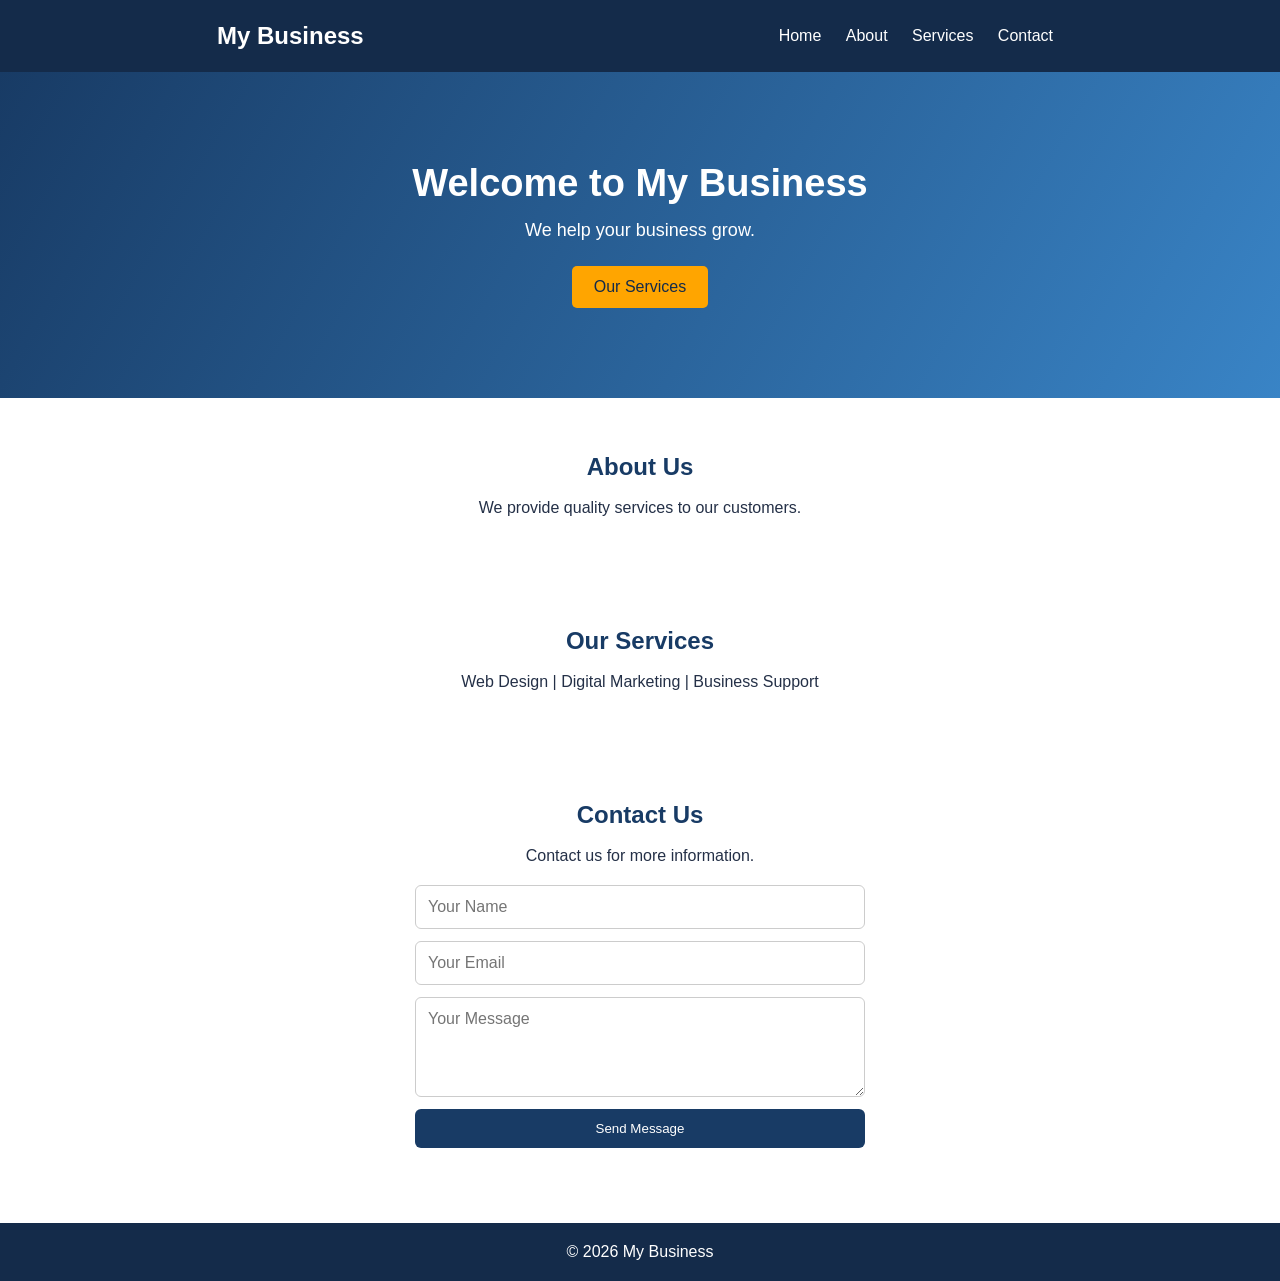
==== index.html @ 1d5567df "Add files via upload" ====
<!DOCTYPE html>
<html lang="en">
<head>
  <meta charset="UTF-8">
  <meta name="viewport" content="width=device-width, initial-scale=1.0">
  <title>My Business Website</title>
  <link rel="stylesheet" href="style.css">
</head>
<body>
  <header>
    <h2>My Business</h2>
    <nav>
      <a href="#home">Home</a>
      <a href="#about">About</a>
      <a href="#services">Services</a>
      <a href="#contact">Contact</a>
    </nav>
  </header>

  <section id="home" class="hero">
    <h1>Welcome to My Business</h1>
    <p>We help your business grow.</p>
    <a href="#services" class="btn">Our Services</a>
  </section>

  <section id="about" class="section">
    <h2>About Us</h2>
    <p>We provide quality services to our customers.</p>
  </section>

  <section id="services" class="section">
    <h2>Our Services</h2>
    <p>Web Design | Digital Marketing | Business Support</p>
  </section>

  <section id="contact" class="section">
  <h2>Contact Us</h2>
  <p>Contact us for more information.</p>

  <form id="contactForm">
    <input type="text" placeholder="Your Name" required>
    <input type="email" placeholder="Your Email" required>
    <textarea placeholder="Your Message" required></textarea>
    <button type="submit">Send Message</button>
  </form>

  <p id="message"></p>
</section>

  <footer>© 2026 My Business</footer>
  <script src="script.js"></script>
</body>
</html>
---- style.css ----
* {
  margin: 0;
  padding: 0;
  box-sizing: border-box;
}

body {
  font-family: Arial, sans-serif;
  color: #243047;
}

header {
  background: #142b4a;
  color: white;
  padding: 22px;
  display: flex;
  justify-content: space-around;
  align-items: center;
  flex-wrap: wrap;
  gap: 15px;
}

nav a {
  color: white;
  text-decoration: none;
  margin: 10px;
}

.hero {
  background: linear-gradient(120deg, #183b65, #3984c6);
  color: white;
  text-align: center;
  padding: 90px 20px;
}

.hero h1 {
  font-size: 38px;
  margin-bottom: 15px;
}

.hero p {
  font-size: 18px;
}

.btn {
  display: inline-block;
  background: orange;
  color: #142b4a;
  padding: 12px 22px;
  margin-top: 25px;
  text-decoration: none;
  border-radius: 5px;
}

.section {
  padding: 55px 20px;
  text-align: center;
}

.section h2 {
  color: #183b65;
  margin-bottom: 18px;
}

footer {
  background: #142b4a;
  color: white;
  text-align: center;
  padding: 20px;
}
#contactForm {
  max-width: 450px;
  margin: 20px auto;
  display: grid;
  gap: 12px;
}

#contactForm input,
#contactForm textarea {
  padding: 12px;
  border: 1px solid #ccc;
  border-radius: 6px;
  font: inherit;
}

#contactForm textarea {
  min-height: 100px;
}

#contactForm button {
  background: #183b65;
  color: white;
  padding: 12px;
  border: none;
  border-radius: 6px;
  cursor: pointer;
}
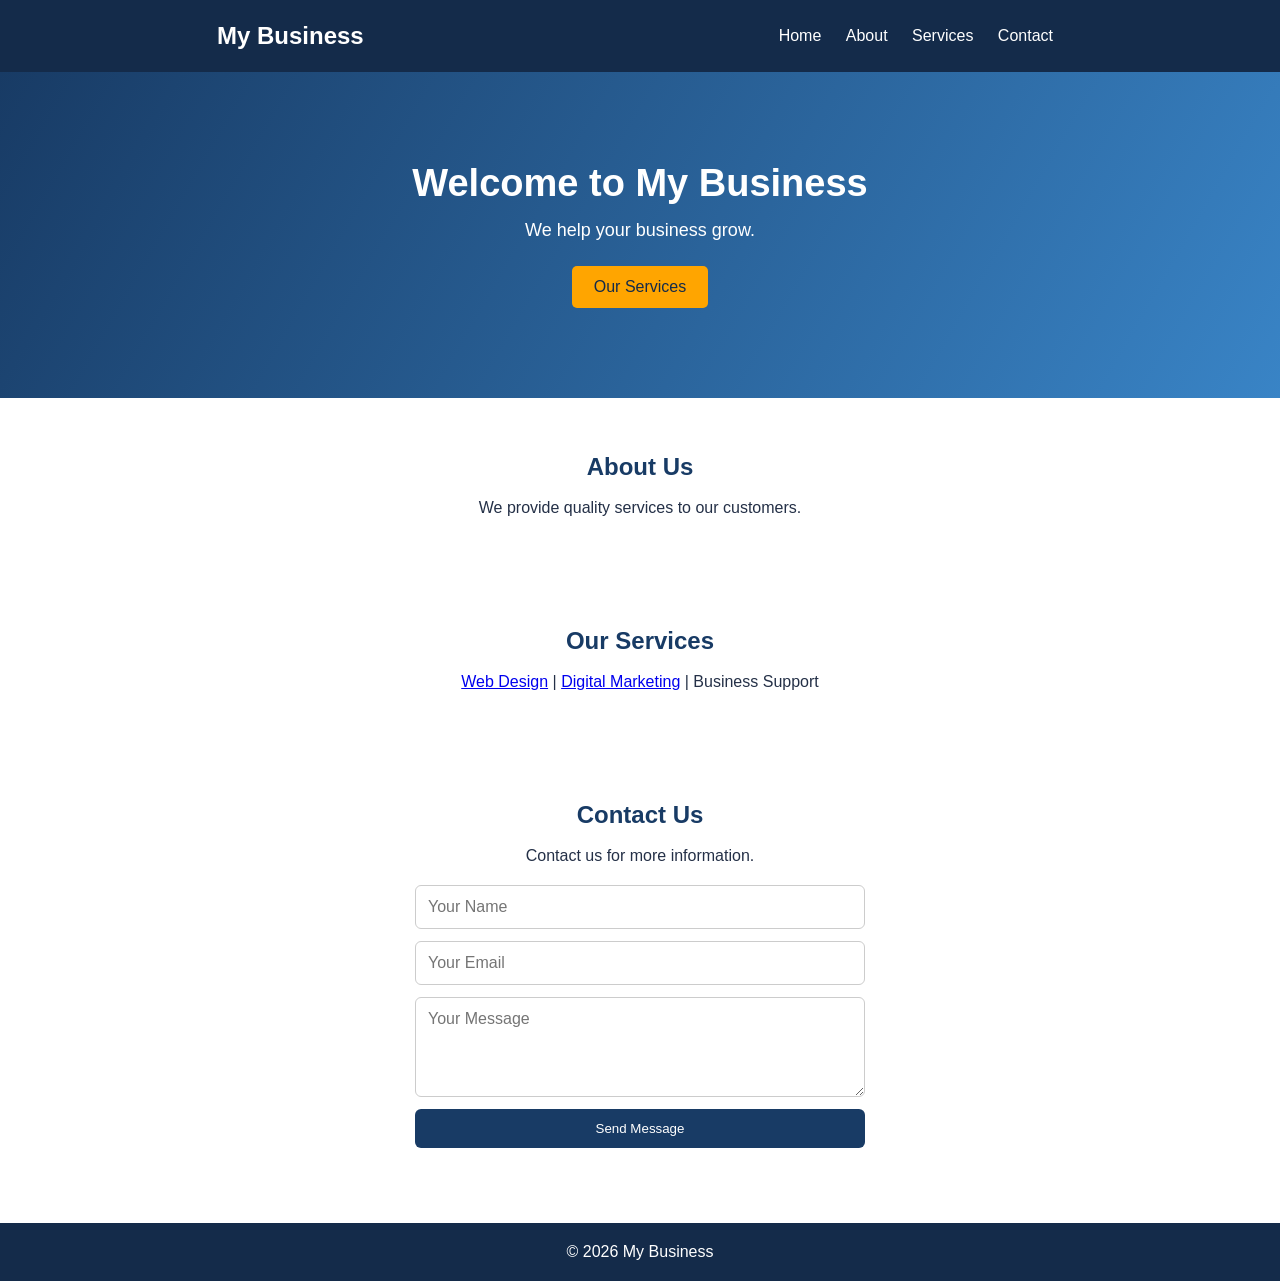
==== commit 2d5760b5: "Update index.html" ====
--- a/index.html
+++ b/index.html
@@ -30,7 +30,11 @@
 
   <section id="services" class="section">
     <h2>Our Services</h2>
-    <p>Web Design | Digital Marketing | Business Support</p>
+   <p>
+<a href="web-design.html">Web Design</a> |
+<a href="digital-marketing.html">Digital Marketing</a> |
+Business Support
+</p> 
   </section>
 
   <section id="contact" class="section">
@@ -50,4 +54,4 @@
   <footer>© 2026 My Business</footer>
   <script src="script.js"></script>
 </body>
-</html>+</html>
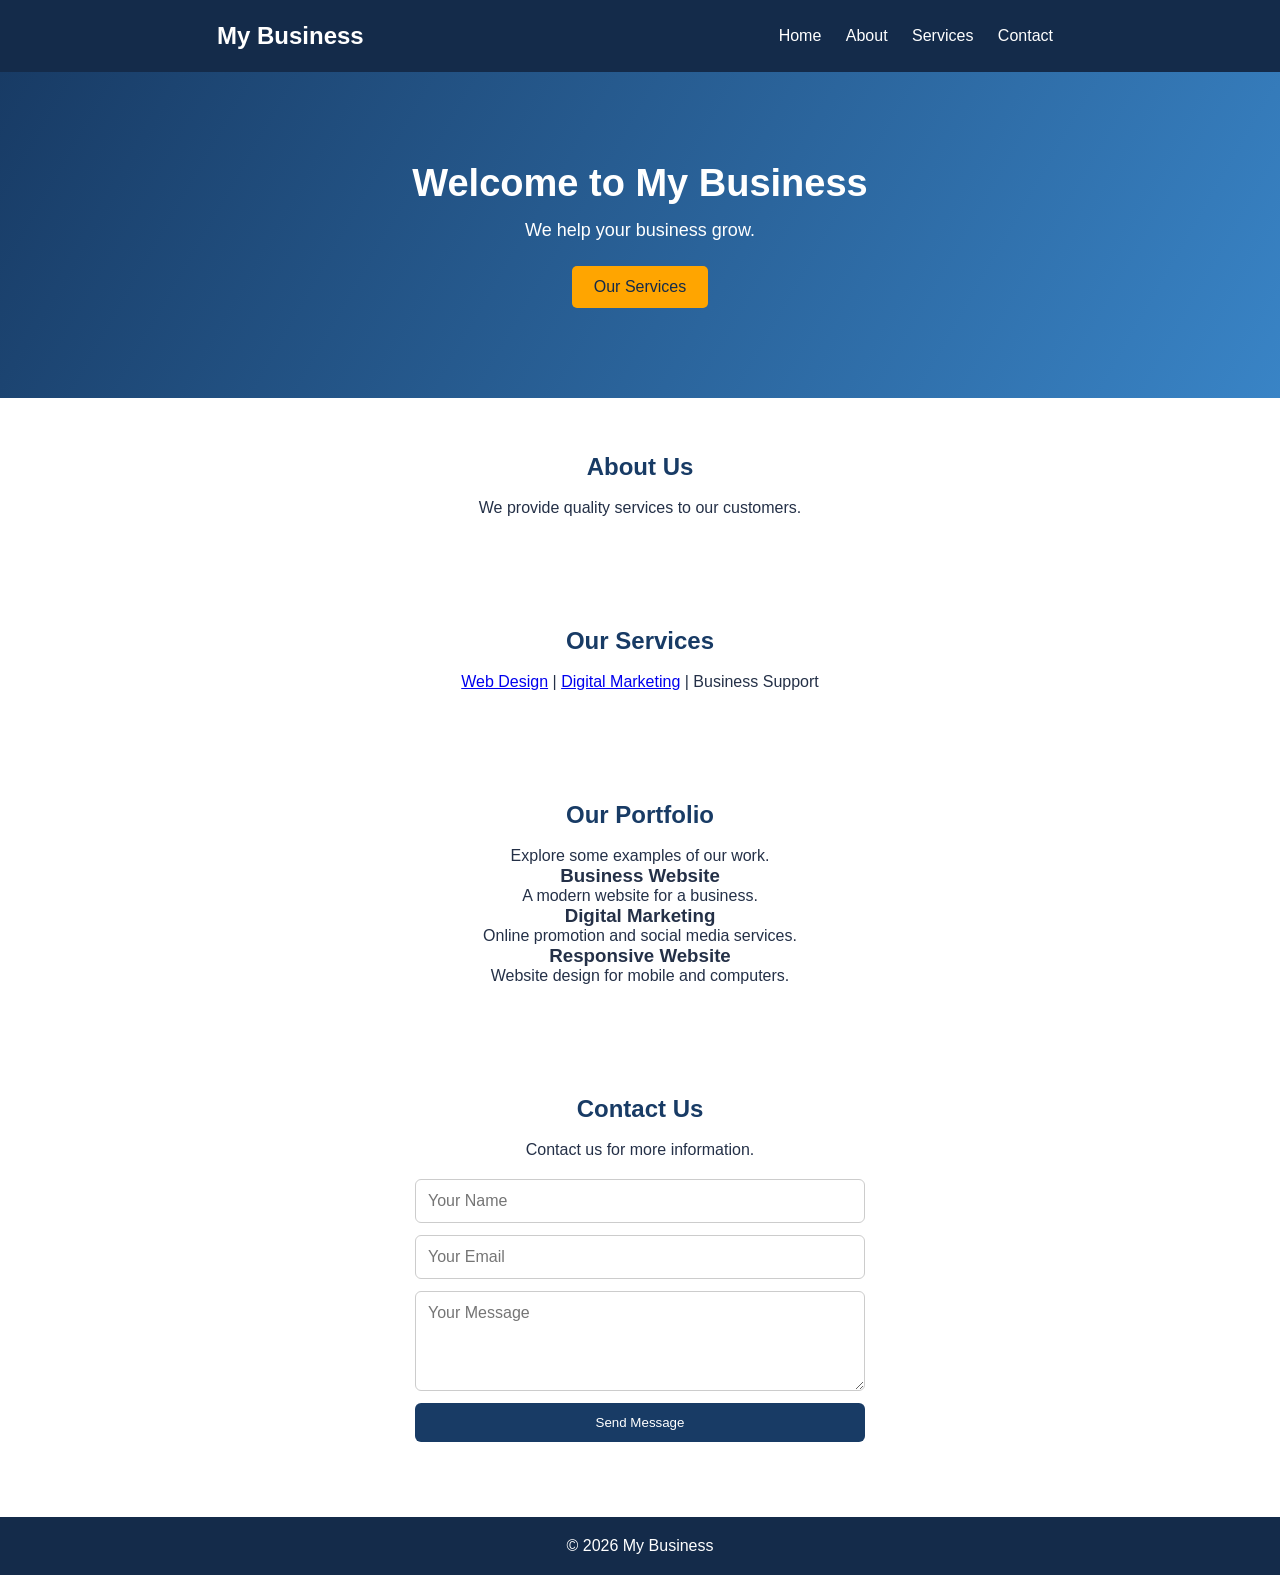
==== commit d62c452d: "Update index.html" ====
--- a/index.html
+++ b/index.html
@@ -36,7 +36,25 @@
 Business Support
 </p> 
   </section>
+<section id="portfolio" class="section">
+    <h2>Our Portfolio</h2>
+    <p>Explore some examples of our work.</p>
 
+    <div class="project">
+        <h3>Business Website</h3>
+        <p>A modern website for a business.</p>
+    </div>
+
+    <div class="project">
+        <h3>Digital Marketing</h3>
+        <p>Online promotion and social media services.</p>
+    </div>
+
+    <div class="project">
+        <h3>Responsive Website</h3>
+        <p>Website design for mobile and computers.</p>
+    </div>
+</section>
   <section id="contact" class="section">
   <h2>Contact Us</h2>
   <p>Contact us for more information.</p>
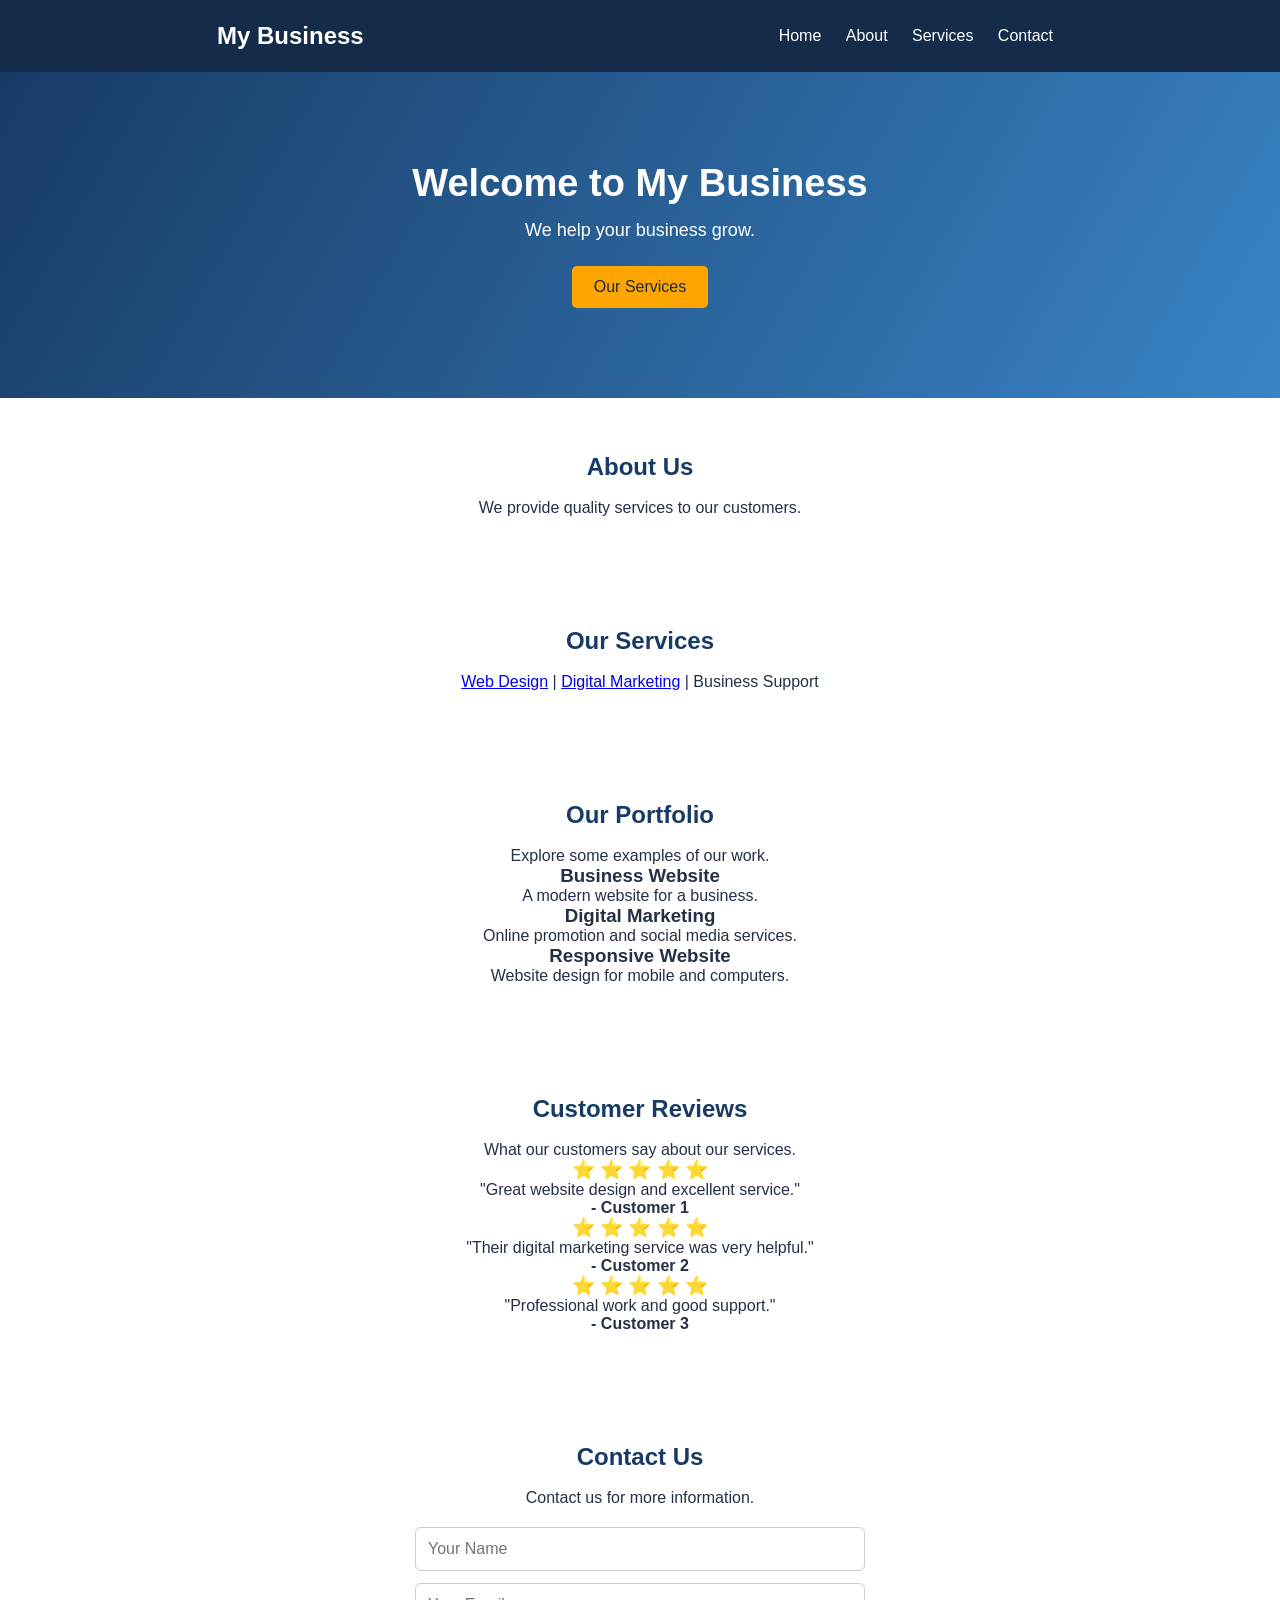
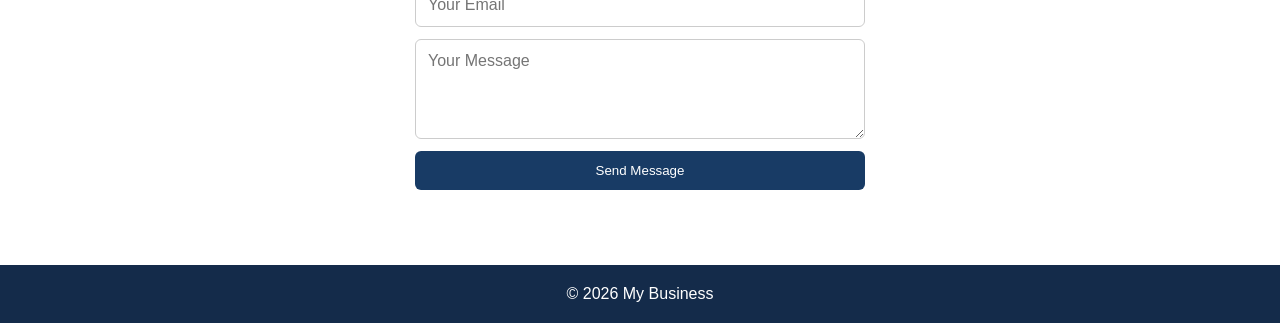
==== commit 3251f24b: "Update index.html" ====
--- a/index.html
+++ b/index.html
@@ -55,6 +55,26 @@
         <p>Website design for mobile and computers.</p>
     </div>
 </section>
+ <section id="reviews" class="section">
+  <h2>Customer Reviews</h2>
+  <p>What our customers say about our services.</p>
+  <div class="project">
+    <h3>⭐ ⭐ ⭐ ⭐ ⭐</h3>
+    <p>"Great website design and excellent service."</p>
+    <h4>- Customer 1</h4>
+  </div>
+  <div class="project">
+    <h3>⭐ ⭐ ⭐ ⭐ ⭐</h3>
+    <p>"Their digital marketing service was very helpful."</p>
+    <h4>- Customer 2</h4>
+  </div>
+
+  <div class="project">
+    <h3>⭐ ⭐ ⭐ ⭐ ⭐</h3>
+    <p>"Professional work and good support."</p>
+    <h4>- Customer 3</h4>
+  </div>
+</section> 
   <section id="contact" class="section">
   <h2>Contact Us</h2>
   <p>Contact us for more information.</p>
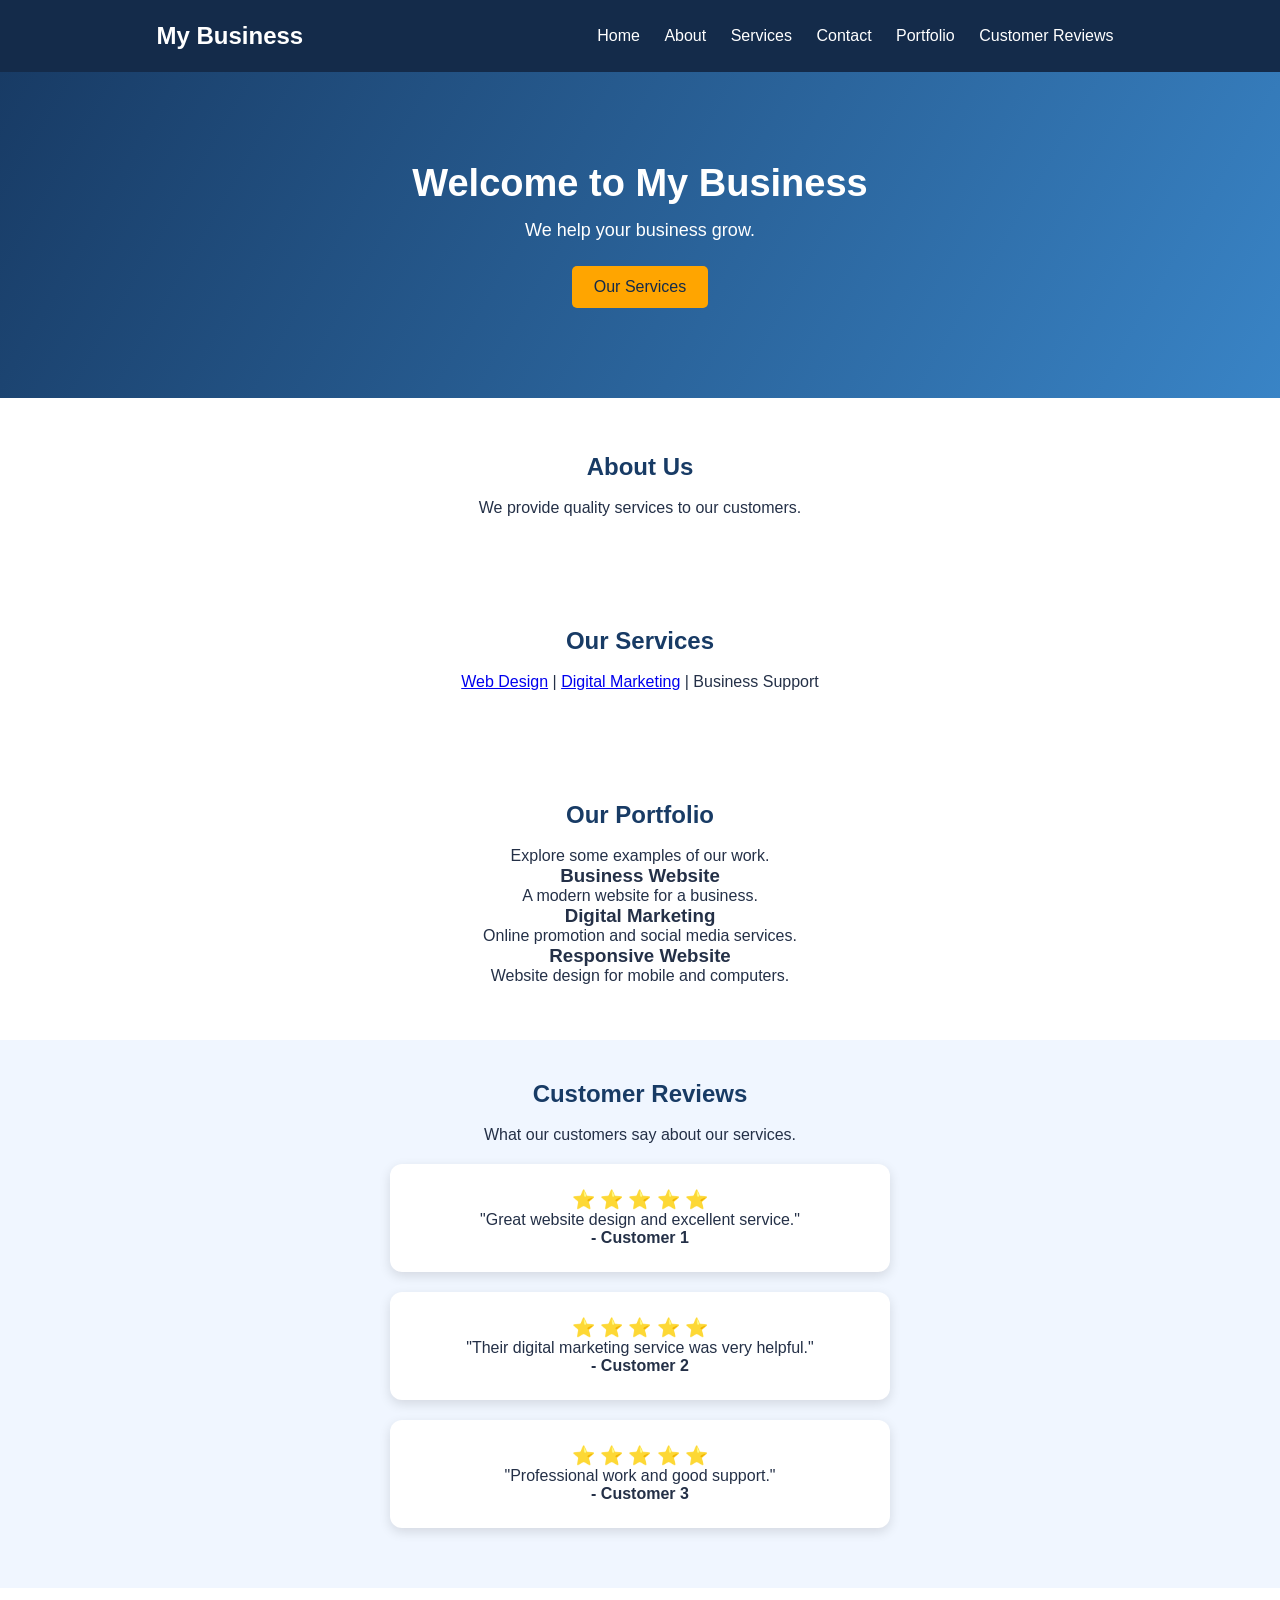
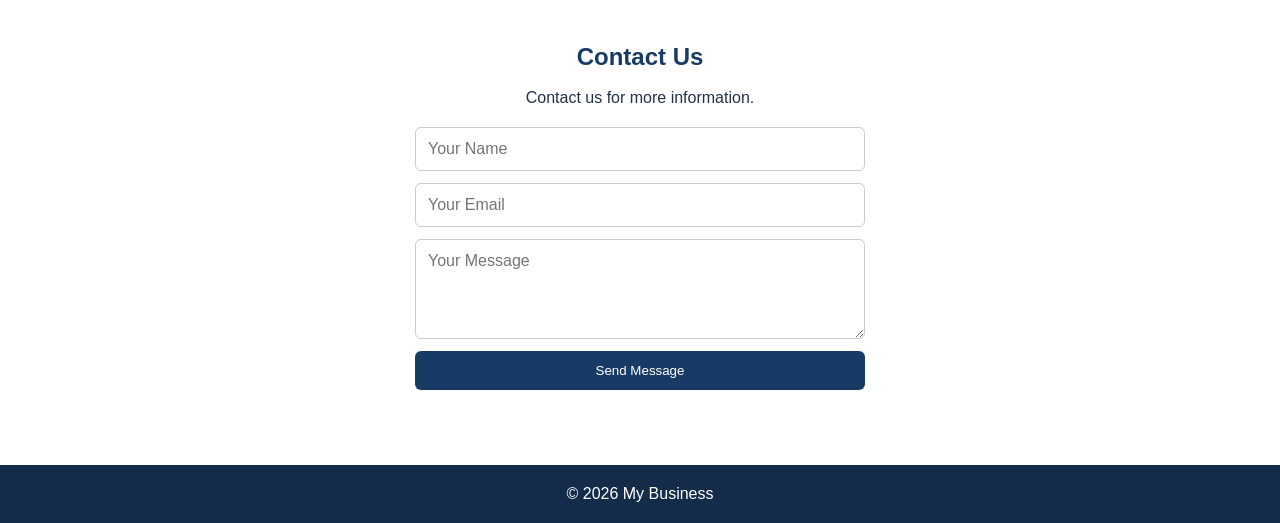
==== commit c73fa3e2: "Update index.html" ====
--- a/index.html
+++ b/index.html
@@ -14,6 +14,8 @@
       <a href="#about">About</a>
       <a href="#services">Services</a>
       <a href="#contact">Contact</a>
+      <a href="#portfolio">Portfolio</a>
+<a href="#reviews">Customer Reviews</a>
     </nav>
   </header>
 
--- a/style.css
+++ b/style.css
@@ -94,4 +94,26 @@
   border: none;
   border-radius: 6px;
   cursor: pointer;
-}+}
+#reviews {
+  background: #f0f6ff;
+  padding: 40px 20px;
+}
+
+#reviews .project {
+  background: white;
+  max-width: 500px;
+  margin: 20px auto;
+  padding: 25px;
+  border-radius: 12px;
+  box-shadow: 0 4px 12px rgba(0,0,0,0.12);
+  transition: transform 0.3s;
+}
+
+#reviews .project:hover {
+  transform: translateY(-5px);
+}
+
+#reviews h3 {
+  color: #f5a623;
+}
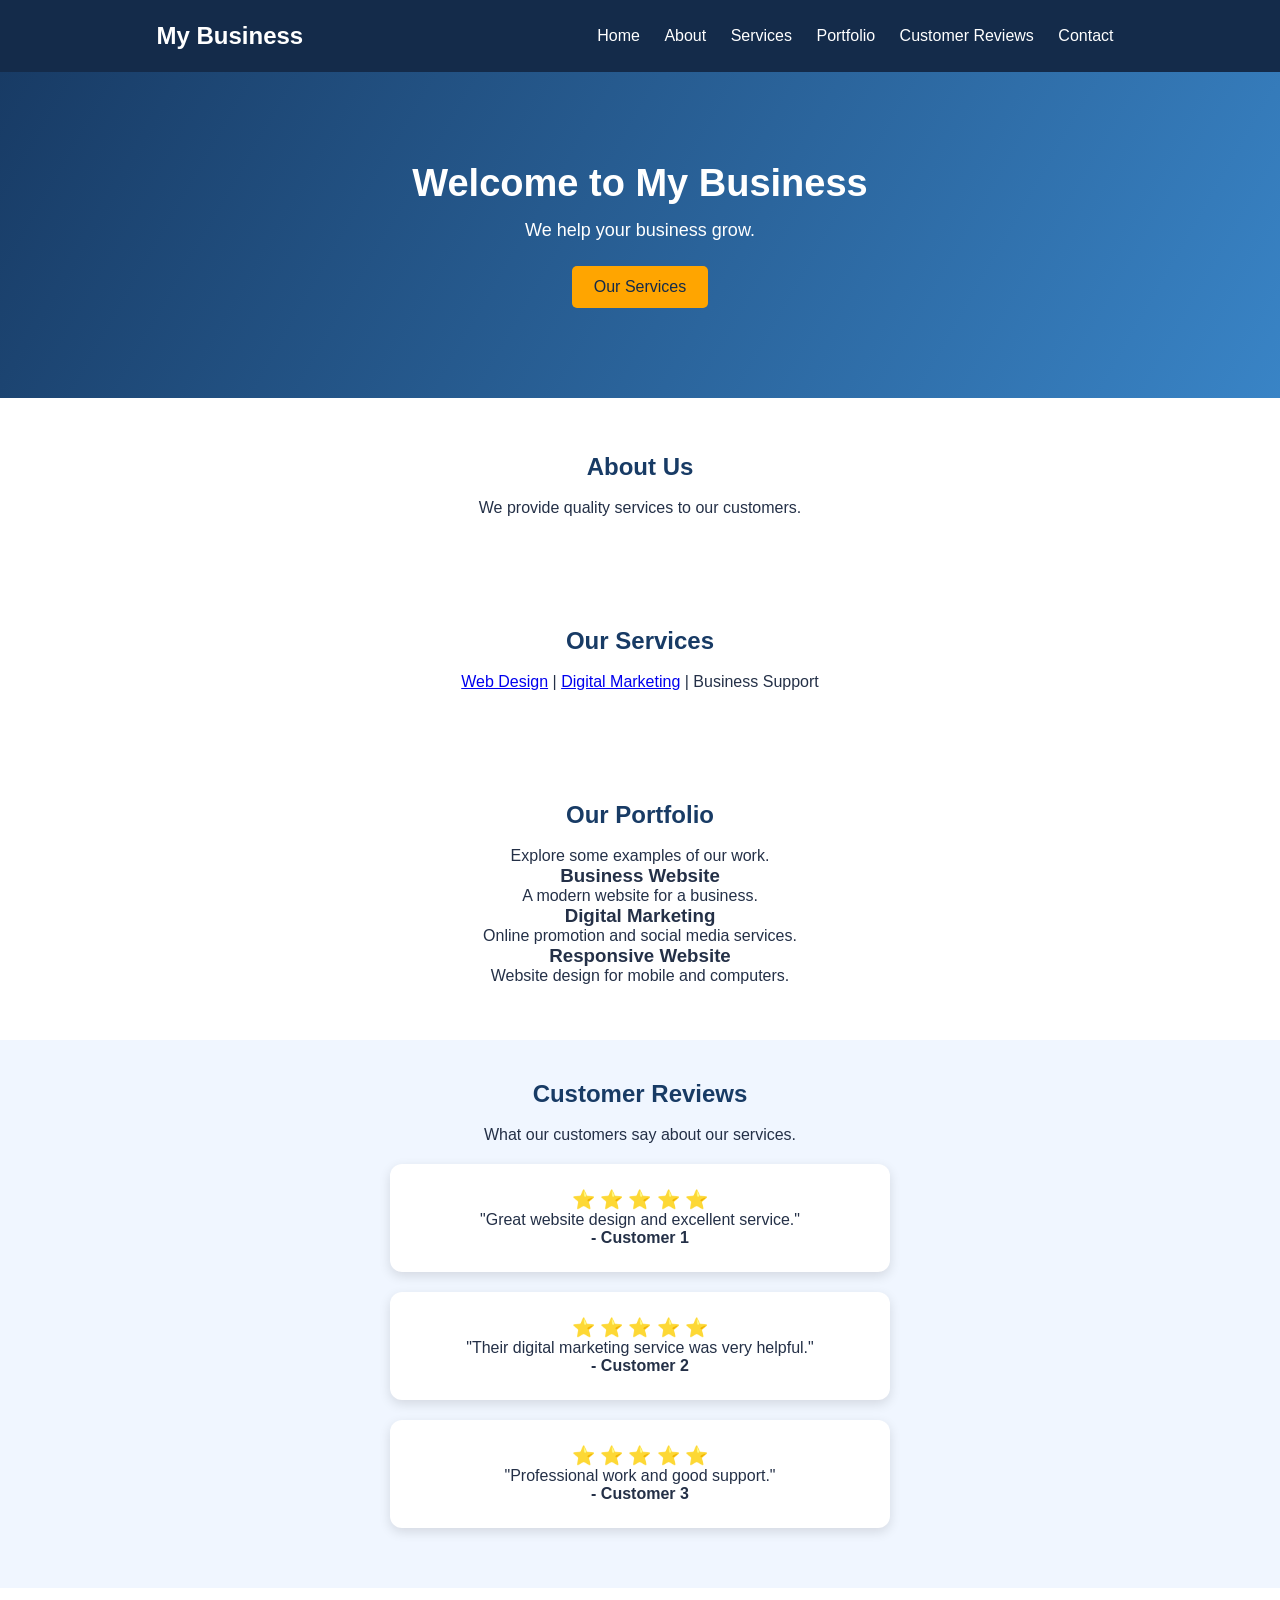
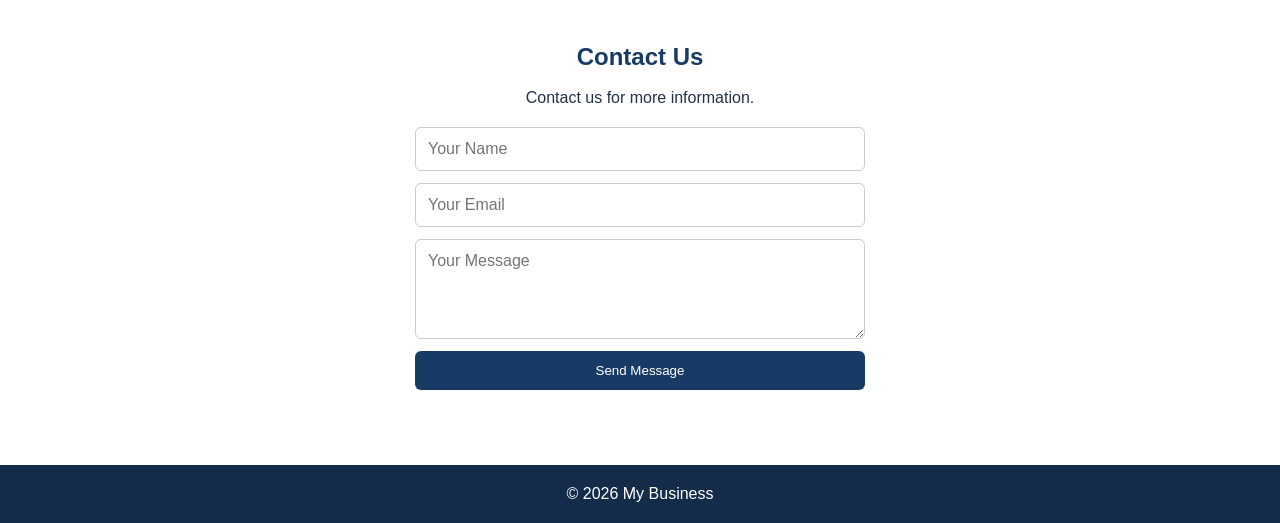
==== commit 6220ba26: "Update index.html" ====
--- a/index.html
+++ b/index.html
@@ -10,12 +10,12 @@
   <header>
     <h2>My Business</h2>
     <nav>
-      <a href="#home">Home</a>
-      <a href="#about">About</a>
-      <a href="#services">Services</a>
-      <a href="#contact">Contact</a>
-      <a href="#portfolio">Portfolio</a>
-<a href="#reviews">Customer Reviews</a>
+<a href="index.html">Home</a>
+<a href="about.html">About</a>
+<a href="services.html">Services</a>
+<a href="portfolio.html">Portfolio</a>
+<a href="reviews.html">Customer Reviews</a>
+<a href="contact.html">Contact</a>
     </nav>
   </header>
 
